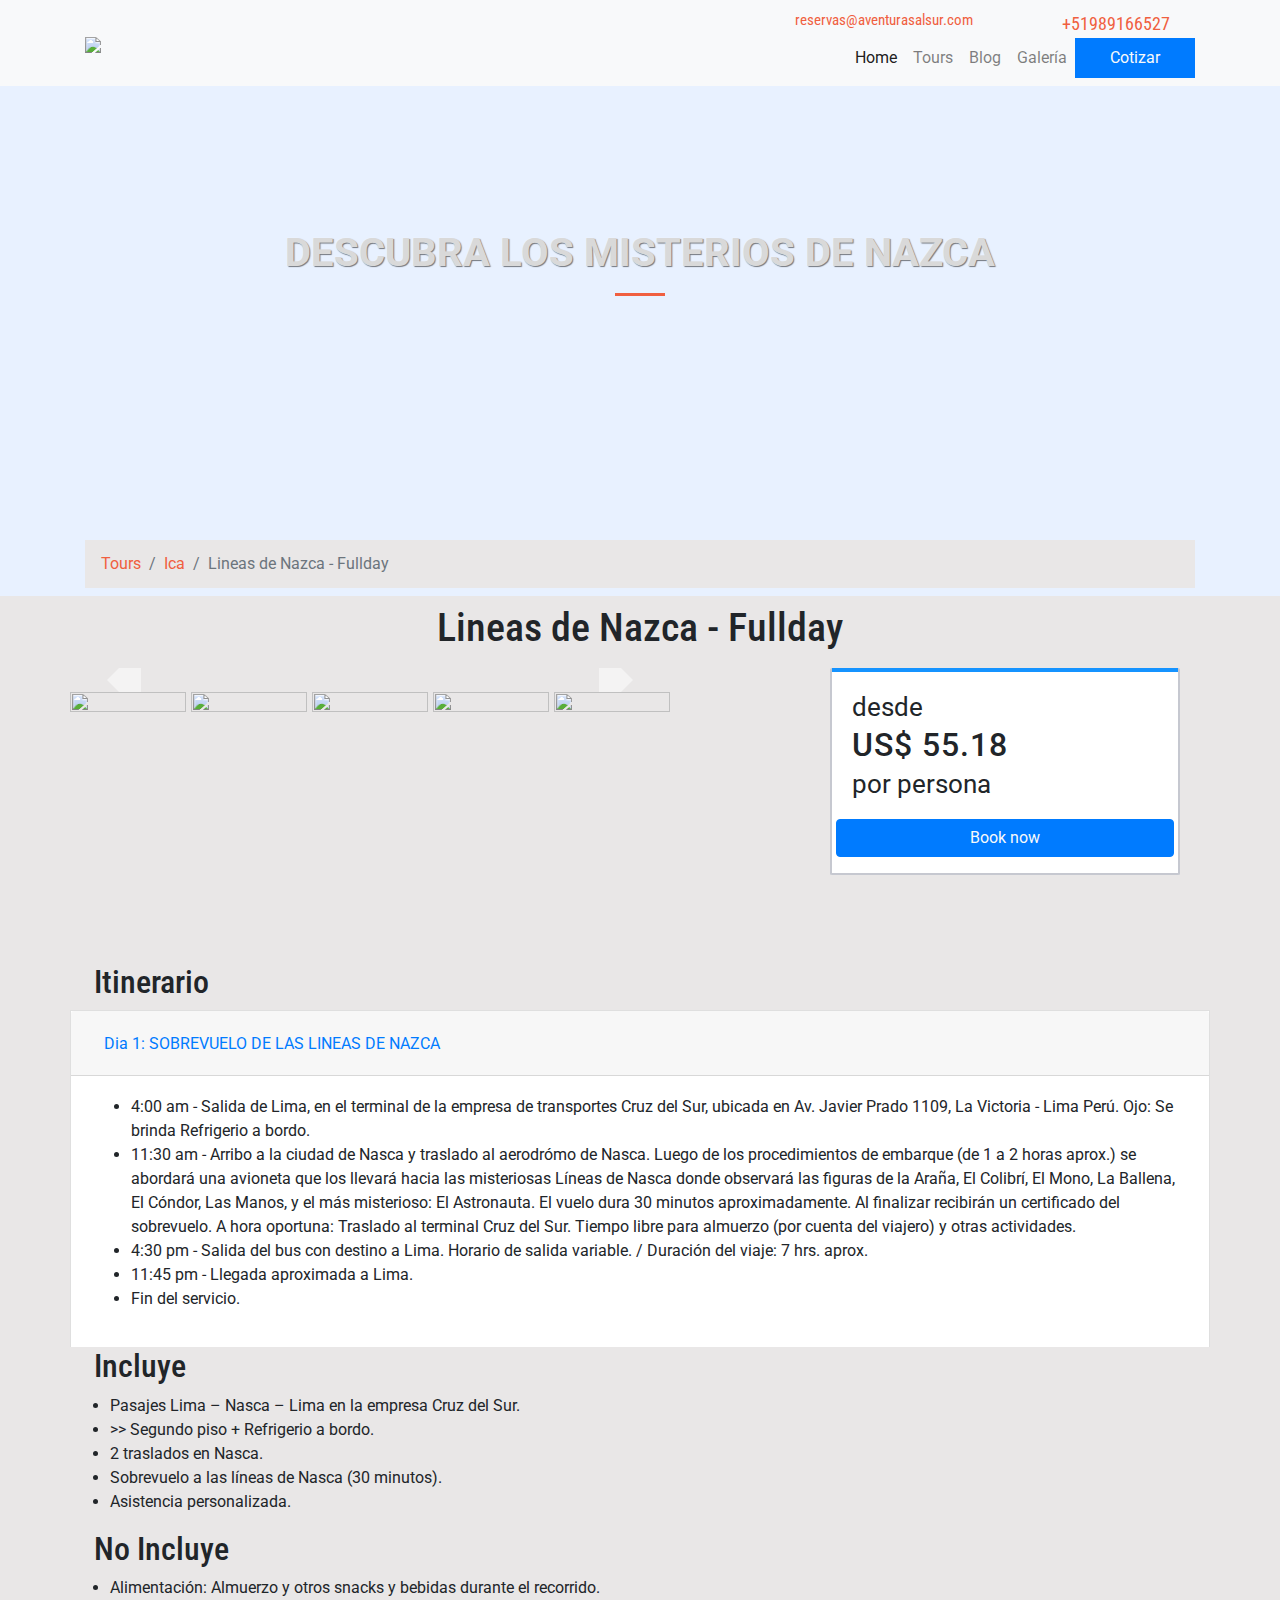
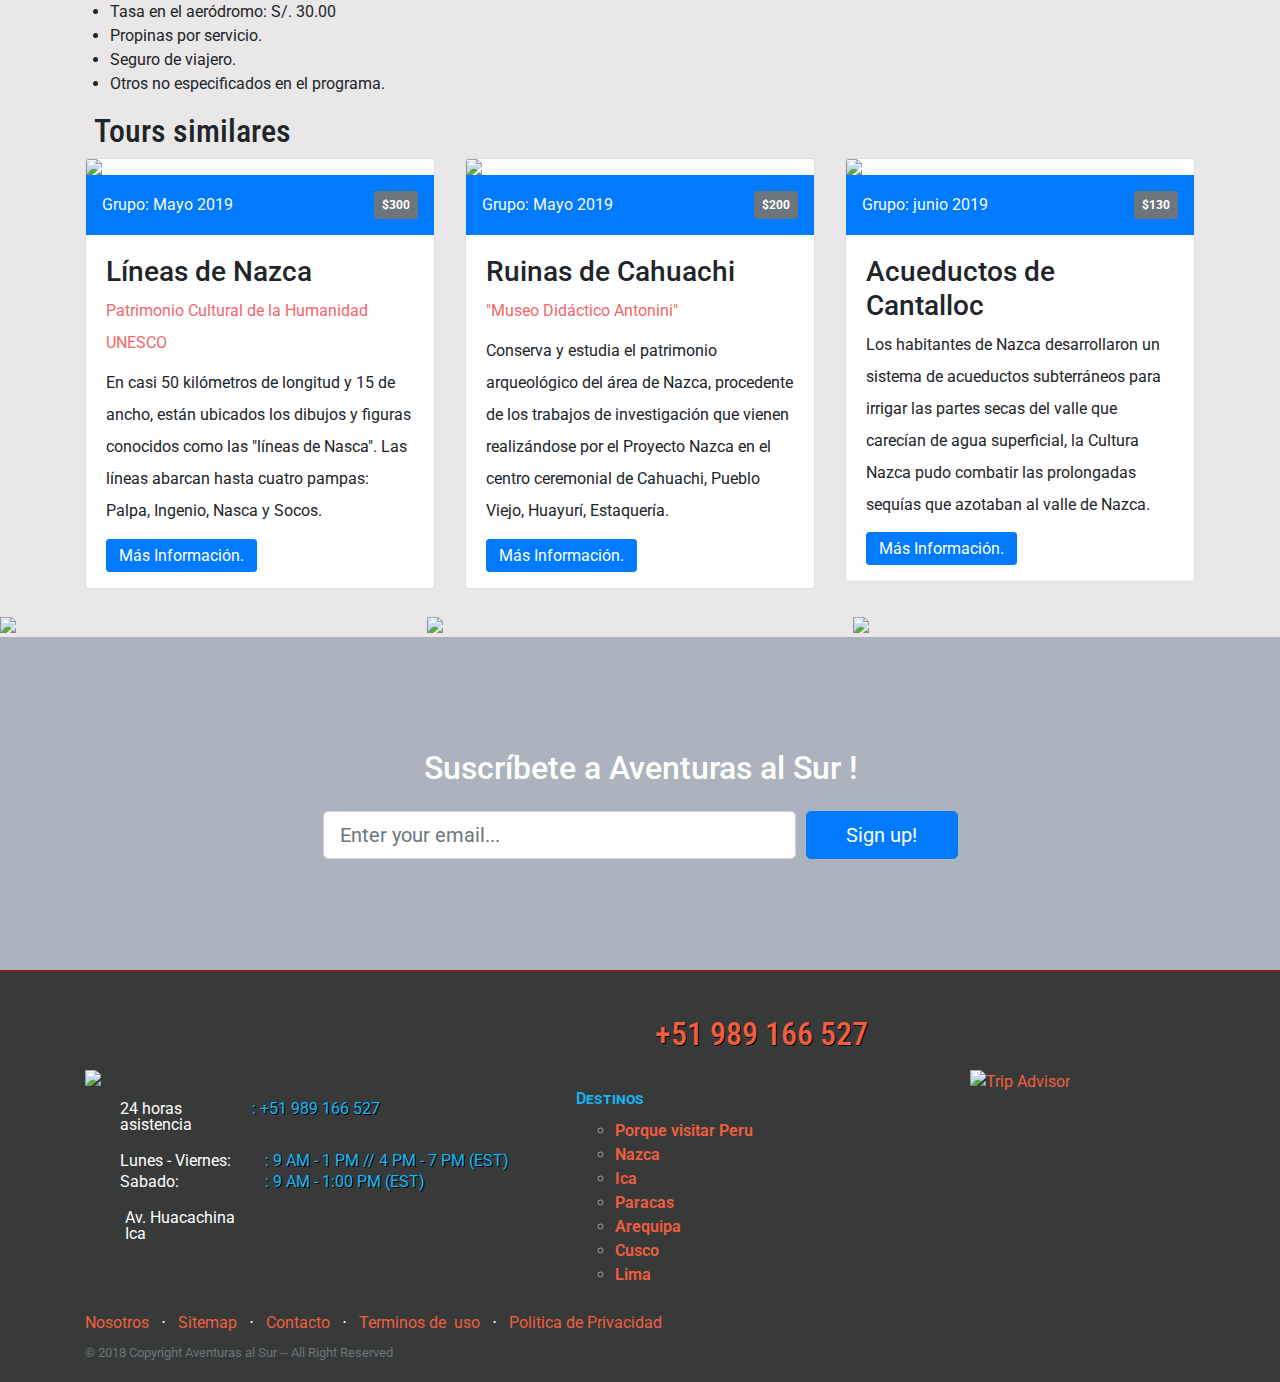
==== nazca.html @ b32d2ea8 "init" ====
<!DOCTYPE html>
<html lang="es">

<head>
    <meta charset="utf-8">
    <meta name="viewport" content="width=device-width, initial-scale=1.0, shrink-to-fit=no">
    <meta http-equiv="X-UA-Compatible" content="ie=edge">

<title> Nazca increible - Aventuras al Sur </title>

    <link rel="stylesheet" href="css/bootstrap.css">
    <link href="https://fonts.googleapis.com/css?family=Roboto:100,300,400,700" rel="stylesheet">
    <link href="https://fonts.googleapis.com/css?family=Roboto+Condensed" rel="stylesheet">
    <link rel="stylesheet" href="https://fonts.googleapis.com/css?family=Open+Sans:300italic,400italic,600italic,700italic,800italic,400,300,600,700,800">
    
    <link rel="stylesheet" href="https://cdnjs.cloudflare.com/ajax/libs/aos/2.1.1/aos.css">
    <link rel="stylesheet" href="https://cdnjs.cloudflare.com/ajax/libs/magnific-popup.js/1.1.0/magnific-popup.min.css">
    <link rel="stylesheet" href="css/style.css">
    <!-- <link rel="stylesheet" href="https://use.fontawesome.com/releases/v5.8.1/css/all.css" integrity="sha384-50oBUHEmvpQ+1lW4y57PTFmhCaXp0ML5d60M1M7uH2+nqUivzIebhndOJK28anvf" crossorigin="anonymous"> -->
    <script defer src="https://use.fontawesome.com/releases/v5.8.1/js/all.js" integrity="sha384-g5uSoOSBd7KkhAMlnQILrecXvzst9TdC09/VM+pjDTCM+1il8RHz5fKANTFFb+gQ" crossorigin="anonymous"></script>
    
    <meta property="og:title" content="Viaje por PERU - Aventuras al Sur" />
    <meta property="og:type" content="website" />
    <meta property="og:url" content="https://www.aventurasalsur.com/" />
    <meta property="og:description" content="Explore Peru and all the country with one of our exciting packages today." />

</head>

<body id="page-top" class="index">

<nav class="navbar fixed-top navbar-expand-lg navbar-light bg-light">
    <div class="container justify-content-between">
        <div class="">
            <a class="navbar-brand" href="index.html">
                <img src="images/logo.png" class="img-fluid">
            </a>
        </div>

        <button class="navbar-toggler" type="button" data-toggle="collapse" data-target="#navbarNav" aria-controls="navbarNav" aria-expanded="false" aria-label="Toggle navigation">
            <span class="navbar-toggler-icon"></span>
        </button>

        <div class="collapse navbar-collapse flex-column" id="navbarNav">
            <div class="nav-ave d-inline-flex align-self-end">
                    <div class="col-sm-8 d-none d-md-block col m-0 p-0">
                        <a title="Enviar correo a reservas@aventurasalsur.com" href="mailto:reservas@aventurasalsur.com">
                            <i class="far fa-envelope"></i> 
                            <span class="" style="font-family: 'Roboto Condensed', sans-serif; font-size:15px"> reservas@aventurasalsur.com </span> 
                        </a>
                    </div>
                    <div class="col-sm-4 d-none d-md-block col m-0 p-0">
                            <a title="Contactar a través de Whatsapp" href="https://api.whatsapp.com/send?phone=511989166527&amp;text=%C2%A1Hola%21%20Estoy%20interesado%20en%20un%20tour"
                                target="_blank">
                                <i class="fab fa-whatsapp" aria-hidden="true" style="font-size:20px"></i> 
                                <span class="" style="font-family: 'Roboto Condensed', sans-serif; font-size:18px"> +51989166527 </span>
                            </a>
                    </div>
            </div>
            <div class="b align-self-end">
                <ul class="navbar-nav">
                    <li class="nav-item active">
                        <a class="nav-link" href="#">Home <span class="sr-only">(current)</span></a>
                    </li>
                    <li class="nav-item">
                        <a class="nav-link" href="#Tours">Tours</a></li>
                    </li>
                    <li class="nav-item">
                        <a class="nav-link" href="#Blog">Blog</a></li>
                    </li>
                    <li class="nav-item">
                        <a class="nav-link" href="#Galería">Galería</a></li>
                    </li>
                    <li class="nav-item cotizar bg bg-primary">
                        <a class="nav-link text-light" href="#cotizar">Cotizar</a></li>
                    </li>            
                </ul>
            </div>
        </div>
        
    </div>
</nav>    <!-- navs -->


<header class="mastheadInterno text-center text-white d-flex" style="background-image:url('images/avion-nazca.jpg');">
    <div class="container my-auto">
        <div class="row">
            <div class="col-lg-10 mx-auto">
                <h1 class="text-uppercase"><strong> descubra los misterios de Nazca</strong></h1>
                <hr>
            </div>
        </div>
    </div>
</header> <!-- masthead -->


<section>
    <nav class="container" aria-label="breadcrumb">
        <ol class="breadcrumb">
        <li class="breadcrumb-item"><a href="#">Tours</a></li>
        <li class="breadcrumb-item"><a href="#">Ica</a></li>
        <li class="breadcrumb-item active" aria-current="page">Lineas de Nazca - Fullday</li>
        </ol>
    </nav> <!-- breadcrumb -->
</section>

<section id="tours" class="p-0">

    <div class="container">
        <div class="row mt-2">
            <div class="col-lg-12 mb-2">
                <h1 class="section-heading mt-2 text-center"> Lineas de Nazca - Fullday</h1>
               <!--  <p class="parrafo">The <strong>Inca Trail to Machu Picchu 4 days</strong> is the most complete trek in our region, it offers the passenger the experience of exploring the different ecological zones of our country while enjoying the flora and fauna of each one of them. Furthermore, in its 45 km, 27.96 miles of the route, we have the opportunity to visit various archaeological sites: <strong>Llaqtapata, Runqurakay, Phuyupatamarca, Intipata, Wiñaywayna, Intipunku and Machu Picchu</strong>.</p> -->
            </div>

            <div class="row w-100 justify-content-between">
                <div class="col-md-8">
                        <div class="containercc">

                                <div class="albery-container">
                        
                                    <div class="albery-wrapper">
                        
                                        <div class="albery-item">
                                            <img src="https://picsum.photos/1000/666?image=655" alt="">
                                        </div>
                                        <div class="albery-item">
                                            <img src="https://picsum.photos/1000/666?image=656" alt="">
                                        </div>
                                        <div class="albery-item">
                                            <img src="https://picsum.photos/1000/666?image=657" alt="">
                                        </div>
                                        <div class="albery-item">
                                            <img src="https://picsum.photos/1000/666?image=658" alt="">
                                        </div>
                                        <div class="albery-item">
                                            <img src="https://picsum.photos/1000/666?image=659" alt="">
                                        </div>
                                        <div class="albery-item">
                                            <img src="https://picsum.photos/1000/666?image=660" alt="">
                                        </div>
                                        <div class="albery-item">
                                            <img src="https://picsum.photos/1000/666?image=661" alt="">
                                        </div>
                                        <div class="albery-item">
                                            <img src="https://picsum.photos/1000/666?image=662" alt="">
                                        </div>
                                        <div class="albery-item">
                                            <img src="https://picsum.photos/1000/666?image=663" alt="">
                                        </div>
                                        <div class="albery-item">
                                            <img src="https://picsum.photos/1000/666?image=664" alt="">
                                        </div>
                        
                                    </div>
                        
                                    <div class="move-right">
                                        <a href="#" id="rightArrow"></a>
                                    </div>
                                    <div class="move-left">
                                        <a href="#" id="leftArrow"></a>
                                    </div>
                        
                                </div>
                        
                                <div class="pagination-container">
                                    <div class="pagination-wrapper">
                                        <div class="pagination-item" data-item="1">
                                            <img src="https://picsum.photos/116/77?image=655" alt="">
                                        </div>
                                        <div class="pagination-item" data-item="2">
                                            <img src="https://picsum.photos/116/77?image=656" alt="">
                                        </div>
                                        <div class="pagination-item" data-item="3">
                                            <img src="https://picsum.photos/116/77?image=657" alt="">
                                        </div>
                                        <div class="pagination-item" data-item="4">
                                            <img src="https://picsum.photos/116/77?image=658" alt="">
                                        </div>
                                        <div class="pagination-item" data-item="5">
                                            <img src="https://picsum.photos/116/77?image=659" alt="">
                                        </div>
                                        <div class="pagination-item" data-item="6">
                                            <img src="https://picsum.photos/116/77?image=660" alt="">
                                        </div>
                                        <div class="pagination-item" data-item="7">
                                            <img src="https://picsum.photos/116/77?image=661" alt="">
                                        </div>
                                        <div class="pagination-item" data-item="8">
                                            <img src="https://picsum.photos/116/77?image=662" alt="">
                                        </div>
                                        <div class="pagination-item" data-item="9">
                                            <img src="https://picsum.photos/116/77?image=663" alt="">
                                        </div>
                                        <div class="pagination-item" data-item="10">
                                            <img src="https://picsum.photos/116/77?image=664" alt="">
                                        </div>
                                    </div>
                                </div>
                        </div>
                </div> <!-- carousel -->
                <!-- <div class="col-md-2">
                    <div class="d-flex justify-content-center">
                        <span class="col"><i class="fas fa-clock fa-2x"></i></span>
                        <span class="col"></span><strong> Duracion </strong> </div>
                        <span class="col">Full Day (1 dia)</span>
                    </div>
                    <div>
                        <i class="fa fa-users fa-2x"></i>
                        <strong> Minimo Pasajeros </strong> 
                        1 pasajero
                    </div>
                    <div>
                        <i class="fas fa-map-marked fa-2x"></i>
                        <strong> Destinos incliudos </strong> 
                        Ica
                    </div>

                </div>  -->      <!-- metadataTours -->
                <div class="col-md-4">
                    <div class=" ">
                        <div class="price-block has-price">
                            <div class="activity-features-price top-border-highlight">
                                <p class="price"> 
                                    <span class="price-from">desde</span> 
                                    <strong class="price-actual">US$ 55.18</strong>
                                    <span class="price-explanation">por persona</span>
                                </p>
                                <div class="px-2 col-md-12 btn btn-primary"> 
                                    <a class="text-light" href="#">    Book now   </a> 
                                </div>
                            </div>
                        </div>
                        <div>                            
                            <img class="img-fluid" src="images/credit-cards.png" alt="">
                        </div>
                    </div>
                </div> <!-- botones -->
            </div>

            <div class="mt-5">
                <h2 class="subtitle ml-4"> Itinerario </h2>                

                <div class="accordion" id="accordionExample">
                        <div class="card">
                          <div class="card-header" id="headingOne">
                            <h2 class="mb-0">
                              <button class="btn btn-link" type="button" data-toggle="collapse" data-target="#collapseOne" aria-expanded="true" aria-controls="collapseOne">
                                   Dia 1: SOBREVUELO DE LAS LINEAS DE NAZCA
                              </button>
                            </h2>

                     
                          </div>
                      
                          <div id="collapseOne" class="collapse show" aria-labelledby="headingOne" data-parent="#accordionExample">
                            <div class="card-body">
                              <ul>
                                  <li>4:00 am - Salida de Lima, en el terminal de la empresa de transportes Cruz del Sur, ubicada en Av. Javier Prado 1109, La Victoria - Lima Perú.
                                    Ojo: Se brinda Refrigerio a bordo.</li>
                                  <li>11:30 am - Arribo a la ciudad de Nasca y traslado al aerodrómo de Nasca. 
                                    Luego de los procedimientos de embarque (de 1 a 2 horas aprox.) se abordará una avioneta que los llevará hacia las misteriosas Líneas de Nasca donde observará las figuras de la Araña, El Colibrí, El Mono, La Ballena, El Cóndor, Las Manos, y el más misterioso: El Astronauta. 
                                    El vuelo dura 30 minutos aproximadamente. 
                                    Al finalizar recibirán un certificado del sobrevuelo.
                                    A hora oportuna: Traslado al terminal Cruz del Sur. 
                                    Tiempo libre para almuerzo (por cuenta del viajero) y otras actividades.</li>
                                  <li> 4:30 pm - Salida del bus con destino a Lima.
                                    Horario de salida variable. / Duración del viaje: 7 hrs. aprox.</li>
                                  <li>11:45 pm - Llegada aproximada a Lima.</li>
                                  <li>Fin del servicio.</li>
                              </ul>

                            </div>
                          </div>
                        </div>
                      <!--   <div class="card">
                          <div class="card-header" id="headingTwo">
                            <h2 class="mb-0">
                              <button class="btn btn-link collapsed" type="button" data-toggle="collapse" data-target="#collapseTwo" aria-expanded="false" aria-controls="collapseTwo">
                                Collapsible Group Item #2
                              </button>
                            </h2>
                          </div>
                          <div id="collapseTwo" class="collapse" aria-labelledby="headingTwo" data-parent="#accordionExample">
                            <div class="card-body">
                              Anim pariatur cliche reprehenderit, 
                            </div>
                          </div>
                        </div> -->

                </div> <!-- acordion -->

                <h2 class="subtitle ml-4"> Incluye </h2>  
                <div>
                    <ul>
                        <li>Pasajes Lima – Nasca – Lima en la empresa Cruz del Sur.</li>
                        <li>>> Segundo piso + Refrigerio a bordo.</li>
                        <li>2 traslados en Nasca.</li>
                        <li>Sobrevuelo a las líneas de Nasca (30 minutos).</li>
                        <li>Asistencia personalizada.</li>
                    </ul>
                </div>

                <h2 class="subtitle ml-4"> No Incluye </h2> 
                <div>
                    <ul>
                        <li> Alimentación: Almuerzo y otros snacks y bebidas durante el recorrido. </li>
                        <li> Tasa en el aeródromo: S/. 30.00 </li>
                        <li> Propinas por servicio.</li>
                        <li> Seguro de viajero.</li>
                        <li> Otros no especificados en el programa.</li>
                    </ul>
                </div> 
                
                <h2 class="subtitle ml-4"> Tours similares </h2> 
                <div>
                            
                        <div id="tours-block-1" class="container">
                                <div class="row">
                                    <div class="col-md-6 col-lg-4 mb-4">
                                        <div class="card">
                                            <img src="images/nasca3.jpg" class="card-img-top">
                                            <div class="card-meta bg-primary p-3 text-light d-flex justify-content-between align-items-center">
                                                <p class="text-center m-0">Grupo: Mayo 2019</p>
                                                <span class="badge badge-secondary badge-lg px-2 py-2">$300</span>
                                            </div>
                                            <div class="card-body">
                                                    <h3 class="card-title">Líneas de Nazca</h3>
                                                    <p class="card-subtitle mb-2"> Patrimonio Cultural de la Humanidad UNESCO</p>
                                                    <p class="card-text">En casi 50 kilómetros de longitud y 15 de ancho, están ubicados los dibujos y figuras conocidos como las "líneas de Nasca". Las líneas abarcan hasta cuatro pampas: Palpa, Ingenio, Nasca y Socos.</p>
                                                    <a class="btn btn-primary d-block d-md-inline" href="clase.html">Más Información.</a>
                                            </div>
                                        </div>
                                    </div>
                                    <div class="col-md-6 col-lg-4 mb-4">
                                            <div class="card">
                                                <img src="images/Nazca-cahuachi.jpg" class="card-img-top">
                                                <div class="card-meta bg-primary p-3 text-light d-flex justify-content-between align-items-center">
                                                    <p class="text-center m-0">Grupo: Mayo 2019</p>
                                                    <span class="badge badge-secondary badge-lg px-2 py-2">$200</span>
                                                </div>
                                                <div class="card-body">
                                                        <h3 class="card-title"> Ruinas de Cahuachi </h3>
                                                        <p class="card-subtitle mb-2"> "Museo Didáctico Antonini"</p>
                                                        <p class="card-text"> Conserva y estudia el patrimonio arqueológico del área de Nazca, procedente de los trabajos de investigación que vienen realizándose por el Proyecto Nazca en el centro ceremonial de Cahuachi, Pueblo Viejo, Huayurí, Estaquería.</p>
                                                        <a class="btn btn-primary d-block d-md-inline" href="clase.html">Más Información.</a>
                                                </div>
                                            </div>
                                    </div>
                                    <div class="col-md-6 col-lg-4 mb-4">
                                            <div class="card">
                                                <img src="images/puquios.jpg" class="card-img-top">
                                                <div class="card-meta bg-primary p-3 text-light d-flex justify-content-between align-items-center">
                                                    <p class="text-center m-0">Grupo: junio 2019</p>
                                                    <span class="badge badge-secondary badge-lg px-2 py-2">$130</span>
                                                </div>
                                                <div class="card-body">
                                                        <h3 class="card-title">Acueductos de Cantalloc</h3>
                                                        <p class="card-subtitle mb-2"> </p>
                                                        <p class="card-text">Los habitantes de Nazca desarrollaron un sistema de acueductos subterráneos para irrigar las partes secas del valle que carecían de agua superficial, la Cultura Nazca pudo combatir las prolongadas sequías que azotaban al valle de Nazca.</p>
                                                        <a class="btn btn-primary d-block d-md-inline" href="clase.html">Más Información.</a>
                                                </div>
                                            </div>
                                    </div>
                                </div>
                        </div>
                                        
                </div>   <!-- tours -->

            </div>
        </div>
    </div>

    <div class="container-fluid p-0">
        <div class="row no-gutters popup-gallery">
            <div class="col-sm-6 col-lg-4"><a href="images/fullsize/nazca.jpg" class="portfolio-box"><img class="img-fluid"
                        src="images/thumbnails/nazca.jpg">
                    <div class="portfolio-box-caption">
                        <div class="portfolio-box-caption-content">
                            <div class="project-category text-faded"><span>NAZCA</span></div>
                            <div class="project-name"><span>Lineas de Nazca, Cahuachi</span></div>
                        </div>
                    </div>
                </a></div>
            <div class="col-sm-6 col-lg-4"><a href="images/fullsize/paracas.jpg" class="portfolio-box"><img class="img-fluid"
                        src="images/thumbnails/paracas.jpg">
                    <div class="portfolio-box-caption">
                        <div class="portfolio-box-caption-content">
                            <div class="project-category text-faded"><span>PARACAS</span></div>
                            <div class="project-name"><span>Islas Ballestas, Candelabro, Playas</span></div>
                        </div>
                    </div>
                </a></div>
            <div class="col-sm-6 col-lg-4"><a href="images/fullsize/ica.jpg" class="portfolio-box"><img class="img-fluid"
                        src="images/thumbnails/ica.jpg">
                    <div class="portfolio-box-caption">
                        <div class="portfolio-box-caption-content">
                            <div class="project-category text-faded"><span>ICA</span></div>
                            <div class="project-name"><span>Dunas de Huacachina, Viñedos</span></div>
                        </div>
                    </div>
                </a></div>
        </div>
    </div>

</section> <!-- Mejores tours  -->


<section class="call-to-action suscribe-em text-white text-center" style="background:url(&quot;images/bg-masthead.jpg&quot;) no-repeat center center;background-size:cover;">
        <div class="overlay"></div>
        <div class="container">
            <div class="row">
                <div class="col-xl-9 mx-auto">
                    <h2 class="mb-4">Suscríbete a <span class="logo-text">Aventuras al Sur</span> !</h2>
                </div>
                <div class="col-md-10 col-lg-8 col-xl-7 mx-auto">
                    <form>
                        <div class="form-row">
                            <div class="col-12 col-md-9 mb-2 mb-md-0"><input class="form-control form-control-lg" type="email" placeholder="Enter your email..."></div>
                            <div class="col-12 col-md-3"><button class="btn btn-primary btn-block btn-lg" type="submit">Sign up!</button></div>
                        </div>
                    </form>
                </div>
            </div>
        </div>
</section><!-- Suscríbete -->


<footer id="foot-data" class="container-fluid" style="outline:1px solid red;">
            <div class="container" style="outline:0px solid lime;">
                <div id="phone" class="row">
                    <div id="body" class="col-12">

                        <div class="row" style="outline:0px solid navy;">
                            <div id="tit" class="mt-3 col-sm-6"> 
                                <a id="whatsapp_icon" title="Contactar a través de Whatsapp"
                                href="https://api.whatsapp.com/send?phone=511989166527&amp;text=%C2%A1Hola%21%20Estoy%20interesado%20en%20un%20tour"
                                target="_blank">
                                <i class="fab fa-whatsapp" aria-hidden="true" style="font-size:2rem"></i> 
                                
                                </a>
                              
                            </div>
                            <div id="num" class="col-sm-6">
                                <h1>
                                    <span class="" style="font-family: 'Roboto Condensed', sans-serif; font-size:2rem">
                                            <a href="tel:+51989166527"> +51 989 166 527</a> 
                                    </span>
                                    
                                </h1>
                            </div>
                          </div>

                  </div>

                </div>

                <div id="info" class="row" style="outline:0px solid brown;">
                  <div class="col-lg-5 col-md-5 col-sm-7 col-xs-12">
                        <div id="infoblok" class="row">
                            <div class="col-lg-12 col-md-12 col-sm-12 col-xs-12">
                                <img src="/images/logo.png">
                            </div>
                        </div> <!-- logo -->
                        <div id="infoblok" class="row">
                                <div id="infoico" class="col-lg-1 col-md-1 col-sm-1 col-xs-12">
                                    <i class="fas fa-user-clock"></i>
                            </div>
                            <div class="col-lg-10 col-md-10 col-sm-10 col-xs-11">
                                <div id="info-row" class="row">
                                <span class="col-lg-4 col-md-4 col-sm-4 col-xs-4">24 horas asistencia </span>
                                <span id="itext" class="col-lg-8 col-md-8 col-sm-8 col-xs-8">: +51 989 166 527 </span>
                                </div>
                            </div>
                        </div><!-- 24 asistencia -->
                        <div id="infoblok" class="row">
                            <div id="infoico" class="col-lg-1 col-md-1 col-sm-1 col-xs-12">
                                    <i class="fas fa-stopwatch"></i>
                            </div>
                            <div class="col-lg-11 col-md-11 col-sm-11 col-xs-12">
                                <div id="info-row" class="row">
                                <span class="col-lg-4 col-md-4 col-sm-4 col-xs-4">Lunes - Viernes:</span>
                                <span id="itext" class="col-lg-8 col-md-8 col-sm-8 col-xs-8" p="">: 9 AM - 1 PM // 4 PM - 7 PM (EST)</span>
                                </div>
                                <div id="info-row" class="row">
                                <span class="col-lg-4 col-md-4 col-sm-4 col-xs-4">Sabado:</span>
                                <span id="itext" class="col-lg-8 col-md-8 col-sm-8 col-xs-8" p="">: 9 AM - 1:00 PM (EST)</span>
                                </div>                                                  
                            </div>
                        </div> <!-- lunes - viernes -->
                        <div id="infoblok" class="row">
                            <div id="infoico" class="col-lg-1 col-md-1 col-sm-1 col-xs-12">
                                    <i class="fas fa-map-marker-alt"></i>
                            </div>
                            <span class="col-lg-4 col-md-4 col-sm-4 col-xs-4"> Av. Huacachina Ica </span>
                        </div>    <!-- direccion -->
                  </div>
                  
                  <div id="menu-pie" class="col-lg-3 col-md-3 col-sm-3 col-xs-12" style="outline:0px solid olive;">
                    <ul class="menu-vert">
                      <li><a href="destinations-all-peru.html"><span>Destinos</span></a>
                          <ul>
                            <li><a href="why-you-should-visit-peru.html"><span>Porque visitar Peru</span></a></li>
                            <li><a href="destinations-ica-nazca.html"><span>Nazca</span></a></li>
                            <li><a href="destinations-ica.html"><span>Ica</span></a></li>
                            <li><a href="destinations-paracas.html"><span>Paracas</span></a></li>
                            <li><a href="destinations-arequipa.html"><span>Arequipa</span></a></li>
                            <li><a href="destinations-cusco.html"><span>Cusco</span></a></li>
                            <li><a href="destinations-lima.html"><span>Lima</span></a></li>                            
                          </ul>                        
                      </li>                    
                   </ul>
                  </div>

                  <div id="menu-pie-1" class="col-lg-4 col-md-4 col-sm-5 col-xs-12" style="outline:0px solid olive;">
                            <div class="text-center">
                                <a href="https://www.tripadvisor.com/Attraction_Review-g294314-d2461862-Reviews-Lorenzo_Expeditions-Cusco_Cusco_Region.html" target="_blank" rel="nofollow">
                                <img class="img-fluid" src="https://www.lorenzoexpeditions.com/wp-content/uploads/2018/10/tripadvisor-lorenzo-2018.jpg" alt="Trip Advisor" width="220px"></a>
                            </div>
                                                 
                      </div>

                </div>

            </div>

          <div class="container mt-4">
              <div class="row">
                  <div class="col-lg-8 h-100 text-center text-lg-left">
                      <ul class="list-inline mb-2">
                          <li class="list-inline-item"><a href="nosotros">Nosotros</a></li>
                          <li class="list-inline-item"><span>⋅</span></li>
                          <li class="list-inline-item"><a href="Sitemap">Sitemap</a></li>
                          <li class="list-inline-item"><span>⋅</span></li>
                          <li class="list-inline-item"><a href="contacto">Contacto</a></li>
                          <li class="list-inline-item"><span>⋅</span></li>
                          <li class="list-inline-item"><a href="terminos-de-uso">Terminos de &nbsp;uso</a></li>
                          <li class="list-inline-item"><span>⋅</span></li>
                          <li class="list-inline-item"><a href="politica-de-privacidad">Politica de Privacidad</a></li>
                      </ul>
                      <p class="text-muted small mb-4 mb-lg-0">© 2018 Copyright Aventuras al Sur -- All Right Reserved </p>
                  </div>
                  <div class="col-lg-4 my-auto h-100 text-center text-lg-right">
                      <ul class="list-inline mb-0">
                          <li class="list-inline-item">
                                <a href="#">
                                    <i class="fab fa-facebook fa-2x fa-fw" aria-hidden="true" style="font-size:2rem"></i> 
                                </a></li>
                          <li class="list-inline-item">
                              <a href="#">
                                    <i class="fab fa-twitter fa-2x fa-fw" aria-hidden="true" style="font-size:2rem"></i>
                            </a></li>
                          <li class="list-inline-item">
                              <a href="#">
                                    <i class="fab fa-instagram fa-2x fa-fw" aria-hidden="true" style="font-size:2rem"></i>
                                </a></li>
                      </ul>
                  </div>
              </div>
          </div>
</footer> <!-- footer -->


    <!-- <script src="js/jquery.min.js"></script> -->
    <script src="https://code.jquery.com/jquery-3.3.1.min.js" integrity="sha256-FgpCb/KJQlLNfOu91ta32o/NMZxltwRo8QtmkMRdAu8=" crossorigin="anonymous"></script>
    <!-- <script src="https://code.jquery.com/jquery-3.3.1.slim.min.js" integrity="sha384-q8i/X+965DzO0rT7abK41JStQIAqVgRVzpbzo5smXKp4YfRvH+8abtTE1Pi6jizo" crossorigin="anonymous"></script> -->
    <script src="https://cdnjs.cloudflare.com/ajax/libs/popper.js/1.14.0/umd/popper.min.js" integrity="sha384-cs/chFZiN24E4KMATLdqdvsezGxaGsi4hLGOzlXwp5UZB1LY//20VyM2taTB4QvJ" crossorigin="anonymous"></script>
    <script src="https://stackpath.bootstrapcdn.com/bootstrap/4.1.0/js/bootstrap.min.js" integrity="sha384-uefMccjFJAIv6A+rW+L4AHf99KvxDjWSu1z9VI8SKNVmz4sk7buKt/6v9KI65qnm" crossorigin="anonymous"></script>

    <script src="https://cdnjs.cloudflare.com/ajax/libs/jquery-easing/1.4.1/jquery.easing.min.js"></script>
    <script src="https://cdnjs.cloudflare.com/ajax/libs/magnific-popup.js/1.1.0/jquery.magnific-popup.min.js"></script>
    <script src="js/creative.js"></script>
    <script src="js/bs-animation.js"></script>
    <script src="https://cdnjs.cloudflare.com/ajax/libs/aos/2.1.1/aos.js"></script>

    <script src="js/albery.js"></script>
	<script>
		$(".albery-container").albery({
			speed: 500,
			imgWidth: 600,
		});
	</script>

</body>
</html>
---- css/style.css ----
:root {
    --primary: #343a40;
    --secondary: #f05f40;
    --success: #007bff;
    --info:  #d9d9d9;
    --warning: #715FEE;
    --danger: #302A74;
    --light: #f8f9fa;
    --dark: #343a40;    
    }
    
    body{
        background-color: #E8F1FF;
    }

/** mainNav **/

a {
    color: #007bff;
    text-decoration: none;
    background-color: transparent;
    -webkit-text-decoration-skip: objects;
    transition: all .2s;
}

a, a:hover {
    color: #f05f40;
}

h1 > strong{
    color: #d9d9d9;
    text-shadow: -1px -1px 1px rgba(255,255,255,.1), 1px 1px 1px rgba(0,0,0,.5);
}

#mainNav {
    border-bottom: 1px solid rgba(33,37,41,.1);
    background-color: #fff;
    transition: all .2s;
}

#mainNav, #mainNav .navbar-brand {
    font-family: Open Sans,Helvetica Neue,Arial,sans-serif;
}

#mainNav .navbar-brand {
    font-weight: 700;
    text-transform: uppercase;
    color: #f05f40;
}

/* MENU NUEVO*/

li.menu-itemNUE {
    color: rgba(0,0,0,.5);
    font-weight: 700;
    margin-right: 10px!important;
}

/* MENU ANTERIOR*/
.navbar-light .navbar-nav .nav-link {
    color: rgba(0,0,0,.5);
}

#mainNav .navbar-nav>li.nav-item>a.nav-link, 
#mainNav .navbar-nav>li.nav-item>a.nav-link:focus {
    font-size: .9rem;
    font-weight: 700;
    text-transform: uppercase;
    color: #212529;
}

header.masthead {
    padding-top: 10rem;
    padding-bottom: calc(10rem - 56px);
    background-position: 50%;
    background-size: cover;
}
.imagen-fondo{
    background-size: cover;
    background-position: top center;
}


.navbar-toggler:not(:disabled):not(.disabled) {
    cursor: pointer;
}

.btn-xl {
    padding: 1rem 2rem;
}

.img-fluid, .img-thumbnail {
    max-width: 100%;
    height: auto;
}

.portfolio-box {
    position: relative;
    display: block;
    max-width: 650px;
    margin: 0 auto;
}

.portfolio-box .portfolio-box-caption {
    position: absolute;
    bottom: 0;
    display: block;
    width: 100%;
    height: 100%;
    text-align: center;
    opacity: 0;
    color: #fff;
    background: rgba(240,95,64,.9);
    transition: all .2s;
}

.portfolio-box:hover .portfolio-box-caption {
    opacity: 1;
}

.portfolio-box .portfolio-box-caption .portfolio-box-caption-content {
    position: absolute;
    top: 50%;
    width: 100%;
    -webkit-transform: translateY(-50%);
    transform: translateY(-50%);
    text-align: center;
}

.portfolio-box .portfolio-box-caption .portfolio-box-caption-content .project-category {
    font-size: 14px;
    font-weight: 600;
    text-transform: uppercase;
}

.portfolio-box .portfolio-box-caption .portfolio-box-caption-content .project-category, .portfolio-box .portfolio-box-caption .portfolio-box-caption-content .project-name {
    padding: 0 15px;
    font-family: Open Sans,Helvetica Neue,Arial,sans-serif;
}

.portfolio-box .portfolio-box-caption .portfolio-box-caption-content .project-name {
    font-size: 18px;
}

.section-heading {
    margin-top: 0;
    font-family: "Roboto Condensed";
}

hr {
    max-width: 50px;
    border-width: 3px;
    border-color: #f05f40;
}


.breadcrumb {
    display: -ms-flexbox;
    display: flex;
    -ms-flex-wrap: wrap;
    flex-wrap: wrap;
    padding: 0.75rem 1rem;
    margin-bottom: 0rem;
    list-style: none;
    background-color: #e9e7e7;
    border-radius: 0rem;
}


/* nav */
.nav-ave{
    width: 400px!important;
}
.cotizar{
    width: 120px;
    text-align: center;
}
.cotizar a{
    color: #fff;
}

/* call to action suscribe*/

.suscribe-em{
    background: url(images/bg-masthead.jpg) no-repeat center center;
    background-size: cover;
}

.call-to-action {
    position: relative;
    background-color: #343a40;
    background-size: cover;
    padding-top: 7rem;
    padding-bottom: 7rem;
}

.call-to-action .overlay {
    position: absolute;
    background-color: #212529;
    height: 100%;
    width: 100%;
    top: 0;
    left: 0;
    opacity: .3;
}

.form-row {
    display: -ms-flexbox;
    display: flex;
    -ms-flex-wrap: wrap;
    flex-wrap: wrap;
    margin-right: -5px;
    margin-left: -5px;
}

/* parrafo */

p.parrafo {
    font-family: "Roboto Condensed";
    /* align-content: center; */
    padding-top: 1rem;
    padding-bottom: 1rem;
}

/* carousel */

.albery-container, 
.pagination-container {
    position: relative;
    width: 700px;
    overflow: hidden;
}

.albery-wrapper {
    position: relative;
    height: auto;
    width: 1600px;
}
.albery-item {
    position: relative;
    float: left;
    width: 400px;
    /*cursor: zoom-in;*/
}
.albery-item img {
    width: 100%;
}

.move-left, .move-right {
    position: absolute;
    width: 18%;
    top: 0;
    bottom: 0;
    display: flex;
    align-items: center;
    justify-content: center;
}
.move-left a, .move-right a {
    display: block;
    text-decoration: none;
    color: rgba(255,255,255,0.5);
    transition: all .5s;
    border-top: 34px solid transparent;
    border-bottom: 34px solid transparent;
    width: 0;
    height: 0;
}
.move-left a:hover, .move-right a:hover {
    color: rgba(255,255,255,0.9);
}
.move-left a {
    border-right: 34px solid rgba(255,255,255,0.5);
}
.move-right a {
    border-left: 34px solid rgba(255,255,255,0.5);
}

.move-left {
    left: 0;
}

.move-right {
    right: 0;
}

.pagination-wrapper {
    position:relative;
    height: auto;
    width: 1600px;
}
.pagination-item {
    position: relative;
    float: left;
    width: 144px;
    margin-right: 13px;
    cursor: pointer;
}
.pagination-item img {
    width: 100%;
    height: 100%;
    object-fit: cover;
}
/* price */

.price-block {
    text-align: right;
    margin-bottom: 16px;
}
.price-block.has-price {
    border: solid #c6c8d0;
    border-width: 0 2px 2px;
    border-radius: 2px;
}


.price-block .top-border-highlight {
    border-top: 4px solid #1593ff;
}
.price-block .activity-features-price {
    display: -webkit-box;
    display: -moz-box;
    display: box;
    display: -webkit-flex;
    display: -moz-flex;
    display: -ms-flexbox;
    display: flex;
    -webkit-box-lines: multiple;
    -moz-box-lines: multiple;
    box-lines: multiple;
    -webkit-flex-wrap: wrap;
    -moz-flex-wrap: wrap;
    -ms-flex-wrap: wrap;
    flex-wrap: wrap;
    -webkit-box-align: center;
    -moz-box-align: center;
    box-align: center;
    -webkit-align-items: center;
    -moz-align-items: center;
    -ms-align-items: center;
    -o-align-items: center;
    align-items: center;
    -ms-flex-align: center;
    background-color: #fff;
    padding: 16px 4px !important;
}
.price-block .price {
    -webkit-flex-grow: 1;
    -moz-flex-grow: 1;
    flex-grow: 1;
    -ms-flex-positive: 1;
    margin: 0;
    text-align: left;
    margin-bottom: 16px;
    margin-left: 16px;
    font-size: 1.6rem;
    line-height: 2.4rem;
    display: inline-block;
}
.price-block .price .price-actual {
    font-size: 2rem;
    line-height: 2.4rem;
    font-weight: 500;
    letter-spacing: .03em;
    display: block;
}

.priceBook{
    margin: 10px!important;
    padding: 10px!important;
}

/*  cuerpo incluye   */
.content-list {
    cursor: pointer;
    width: 100%;
    border-radius: 4px;
    display: flex;
    background: #fff;
}
.btn-link:hover {
    font-family: "Roboto Condensed";
    font-weight: bold!important;
    color: #0056b3;
    text-decoration: none!important;
}

/*  descripcion  */

h2.subtitle{
    font-family: "Roboto Condensed";
}

/* footer */

footer.footer {
    padding-top: 4rem;
    padding-bottom: 4rem;
}

.bg-light {
    background-color: #f8f9fa!important;
}

.list-inline, .list-unstyled {
    padding-left: 0;
    list-style: none;
}

/** mediaqueries **/

@media (max-width: 576px) {  
 
    .display-4 {
        font-size: 1.5rem;
        font-weight: 300;
        line-height: 1.2;
    }
}

 
@media (min-width: 576px) {  

}

@media (min-width: 768px) {  
    
    .portfolio-box .portfolio-box-caption .portfolio-box-caption-content .project-category {
        font-size: 16px;
    }
}
 
@media (min-width: 992px) { 
    #mainNav {
        border-color: transparent;
        background-color: transparent;
    }

    #mainNav .navbar-brand {
        color: hsla(0,0%,100%,.7); 
    }

    #mainNav.navbar-shrink {
        border-bottom: 1px solid rgba(33,37,41,.1);
        background-color: #fff;
    }

    #mainNav.navbar-shrink .navbar-nav>li.nav-item>a.nav-link:focus:hover, #mainNav.navbar-shrink .navbar-nav>li.nav-item>a.nav-link:hover {
        color: #f05f40;
    }

   #mainNav .navbar-nav>li.nav-item>a.nav-link {
        padding: .5rem 1rem;
    }

 

    header.masthead {
        height: 100vh;
        min-height: 650px;
        padding-top: 0;
        padding-bottom: 0;
    }
    .mastheadInterno{
        height: 60vh;
    }
    .navbar-expand-lg .navbar-toggler {
        display: none;
    }
}
 
@media (min-width: 1200px) {  
    
}
 
 
@media (max-width: 950px) { 
 
}


/** card-product **/

.card-body p {
    font-size: 1rem;
    line-height: 2rem;
}

.card-subtitle {
    color: #f46669;
    font-weight: 400;
}

/** partner **/
.partner {
    height: 100px;
    border-bottom: 1px solid crimson;
}
.partner>img{
    margin-left: 15px;
    height: 38px;
}

/** publicidad **/

section#tours {
    background-color: #e9e7e7;
}
section#tours #tours-block h2 span, section#tours #tours-block h1 span {
    background: rgba(255, 255, 255, 0.9);
    padding: 0 10px;
    line-height: 42px !important;
}


/** publicidad **/

.publicidad {
    height: 400px;
    background-image: url(../images/nazca-lines.jpg);
    background-size: cover;
    background-position: center center;
}
.publicidad .contenido h2 {
    font-weight: 700;
    font-size: 2.4rem;
}

/** footer **/

footer#foot-data #info-row span {
    margin: 0;
    padding: 0 0 0 10px;
}
footer#foot-data #info-row #itext {
    color: #14b7f3;
    text-shadow: 1px 1px 0 #000;
}
footer#foot-data #info-row {
    margin-bottom: 5px;
}
footer#foot-data #info #infoico {
    font-size: 1.6em;
    color: #14b7f3;
    line-height: 1em;
}
footer#foot-data #info #infoblok {
    margin-bottom: 15px;
    font-size: 1em;
    line-height: 1em;
}
footer#foot-data {
    background: #383939 url(../images/foot-map.png) no-repeat center center;
    color: #fff;
    padding-top: 30px;
    padding-bottom: 20px;
}
footer#foot-data #phone {
    margin: 0 0 5px;
}
footer#foot-data #phone #body {
    text-align: center;
    font-size: 1em;
    padding: 0;
}
footer#foot-data #phone #tit {
    padding: 0 0 0 0px;
    text-align: right;
    line-height: 1em;
}
footer#foot-data #phone #num {
    font-size: 1.4em;
    color: #14b7f3;
    font-weight: 600;
    text-align: left;
    text-shadow: 1px 1px 0 #000;
    margin-top: 0.3em;
}
footer#foot-data #menu-pie {
    padding-top: 10px;
}
footer#foot-data #bottom #terms {
    font-size: 0.8em;
    padding-top: 10px;
    margin-bottom: 10px;
}
footer#foot-data #bottom #social {
    text-align: center;
}

#menu-pie > ul.menu-vert {
    float: left;
}

#menu-pie ul.menu-vert {
    list-style: none outside none;
    font-style: normal;
    margin: 0;
    padding: 0;
}
#menu-pie > ul.menu-vert > li {
    display: inline;
}

#menu-pie > ul.menu-vert > li {
    color: #aaa;
    margin-left: 15px;
    margin-right: 10px;
    vertical-align: text-bottom;
    float: left;
    font-weight: 600;
    text-align: left;
}
#menu-pie > ul.menu-vert-1 > li > a,
#menu-pie > ul.menu-vert > li > a {
    font-size: 1rem;
    color: #14b7f3;
    display: inline-block;
    padding: 8px 0 8px 1px !important;
    font-variant: small-caps;
    text-decoration: none !important;
}
}
#menu-pie > ul.menu-vert-1 > li > a > span, 
#menu-pie > ul.menu-vert > li > a > span {
    margin-bottom: 0 !important;
    padding-bottom: 0 !important;
}

.icon-button i {
    background: none;
    color: white;
    height: 3.6rem;
    left: 0;
    line-height: 3.6rem;
    position: absolute;
    top: 0;
    -webkit-transition: all 0.3s;
    -moz-transition: all 0.3s;
    -o-transition: all 0.3s;
    transition: all 0.3s;
    width: 3.6rem;
    z-index: 10;
}
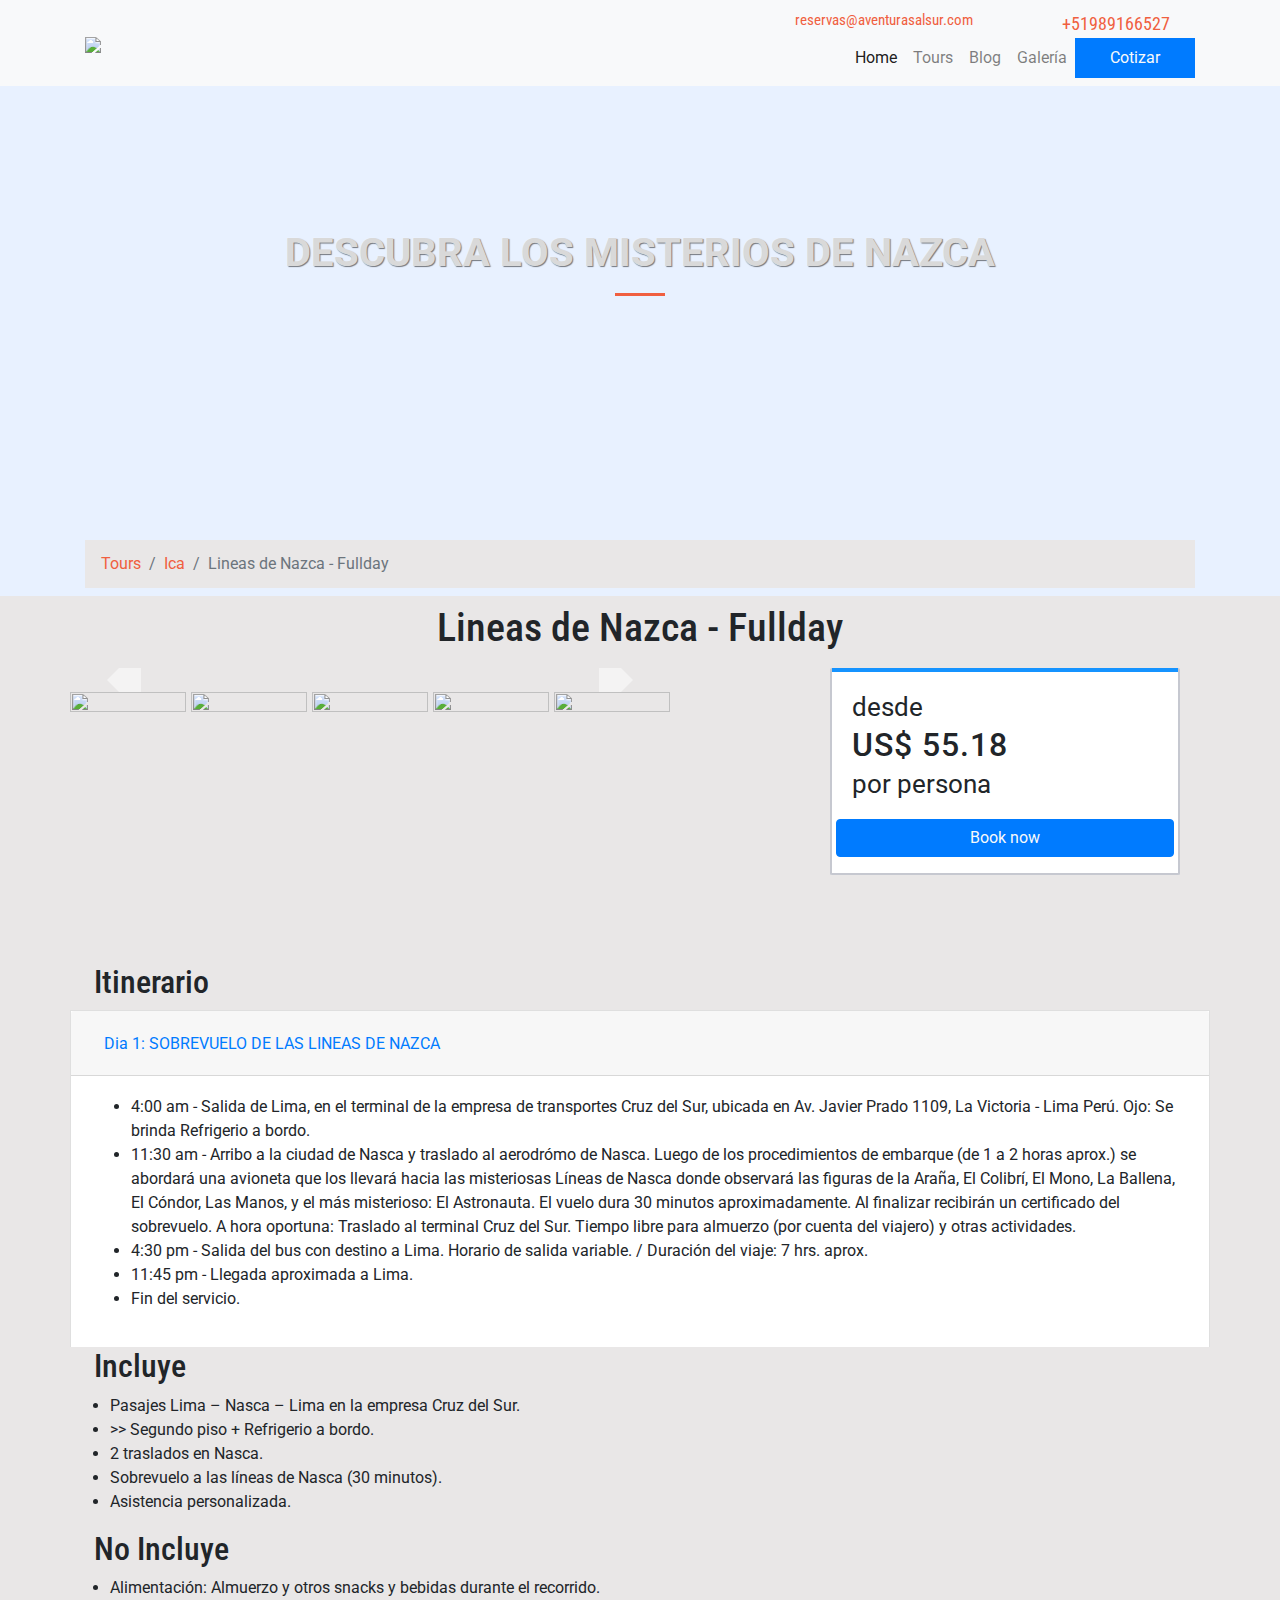
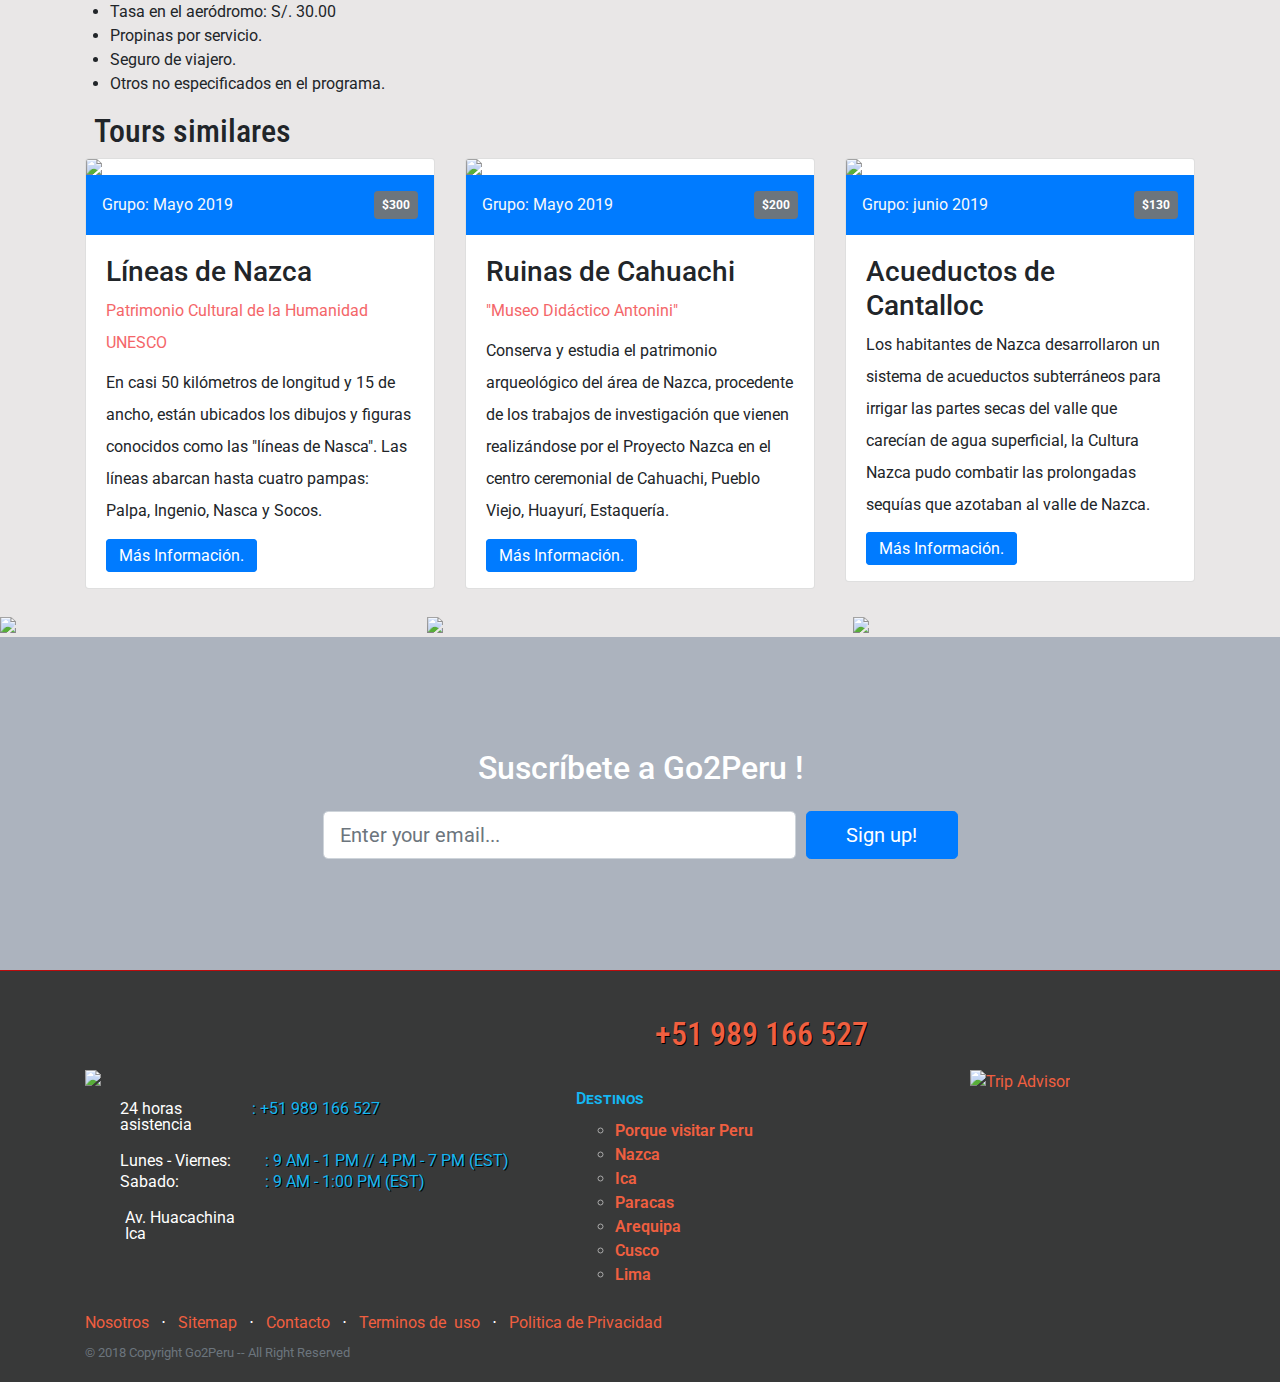
==== commit 8bf43a94: "FIX ave xg2p" ====
--- a/nazca.html
+++ b/nazca.html
@@ -6,7 +6,7 @@
     <meta name="viewport" content="width=device-width, initial-scale=1.0, shrink-to-fit=no">
     <meta http-equiv="X-UA-Compatible" content="ie=edge">
 
-<title> Nazca increible - Aventuras al Sur </title>
+<title> Nazca increible - Go2Peru </title>
 
     <link rel="stylesheet" href="css/bootstrap.css">
     <link href="https://fonts.googleapis.com/css?family=Roboto:100,300,400,700" rel="stylesheet">
@@ -19,7 +19,7 @@
     <!-- <link rel="stylesheet" href="https://use.fontawesome.com/releases/v5.8.1/css/all.css" integrity="sha384-50oBUHEmvpQ+1lW4y57PTFmhCaXp0ML5d60M1M7uH2+nqUivzIebhndOJK28anvf" crossorigin="anonymous"> -->
     <script defer src="https://use.fontawesome.com/releases/v5.8.1/js/all.js" integrity="sha384-g5uSoOSBd7KkhAMlnQILrecXvzst9TdC09/VM+pjDTCM+1il8RHz5fKANTFFb+gQ" crossorigin="anonymous"></script>
     
-    <meta property="og:title" content="Viaje por PERU - Aventuras al Sur" />
+    <meta property="og:title" content="Viaje por PERU - Go2Peru" />
     <meta property="og:type" content="website" />
     <meta property="og:url" content="https://www.aventurasalsur.com/" />
     <meta property="og:description" content="Explore Peru and all the country with one of our exciting packages today." />
@@ -410,7 +410,7 @@
         <div class="container">
             <div class="row">
                 <div class="col-xl-9 mx-auto">
-                    <h2 class="mb-4">Suscríbete a <span class="logo-text">Aventuras al Sur</span> !</h2>
+                    <h2 class="mb-4">Suscríbete a <span class="logo-text">Go2Peru</span> !</h2>
                 </div>
                 <div class="col-md-10 col-lg-8 col-xl-7 mx-auto">
                     <form>
@@ -537,7 +537,7 @@
                           <li class="list-inline-item"><span>⋅</span></li>
                           <li class="list-inline-item"><a href="politica-de-privacidad">Politica de Privacidad</a></li>
                       </ul>
-                      <p class="text-muted small mb-4 mb-lg-0">© 2018 Copyright Aventuras al Sur -- All Right Reserved </p>
+                      <p class="text-muted small mb-4 mb-lg-0">© 2018 Copyright Go2Peru -- All Right Reserved </p>
                   </div>
                   <div class="col-lg-4 my-auto h-100 text-center text-lg-right">
                       <ul class="list-inline mb-0">
